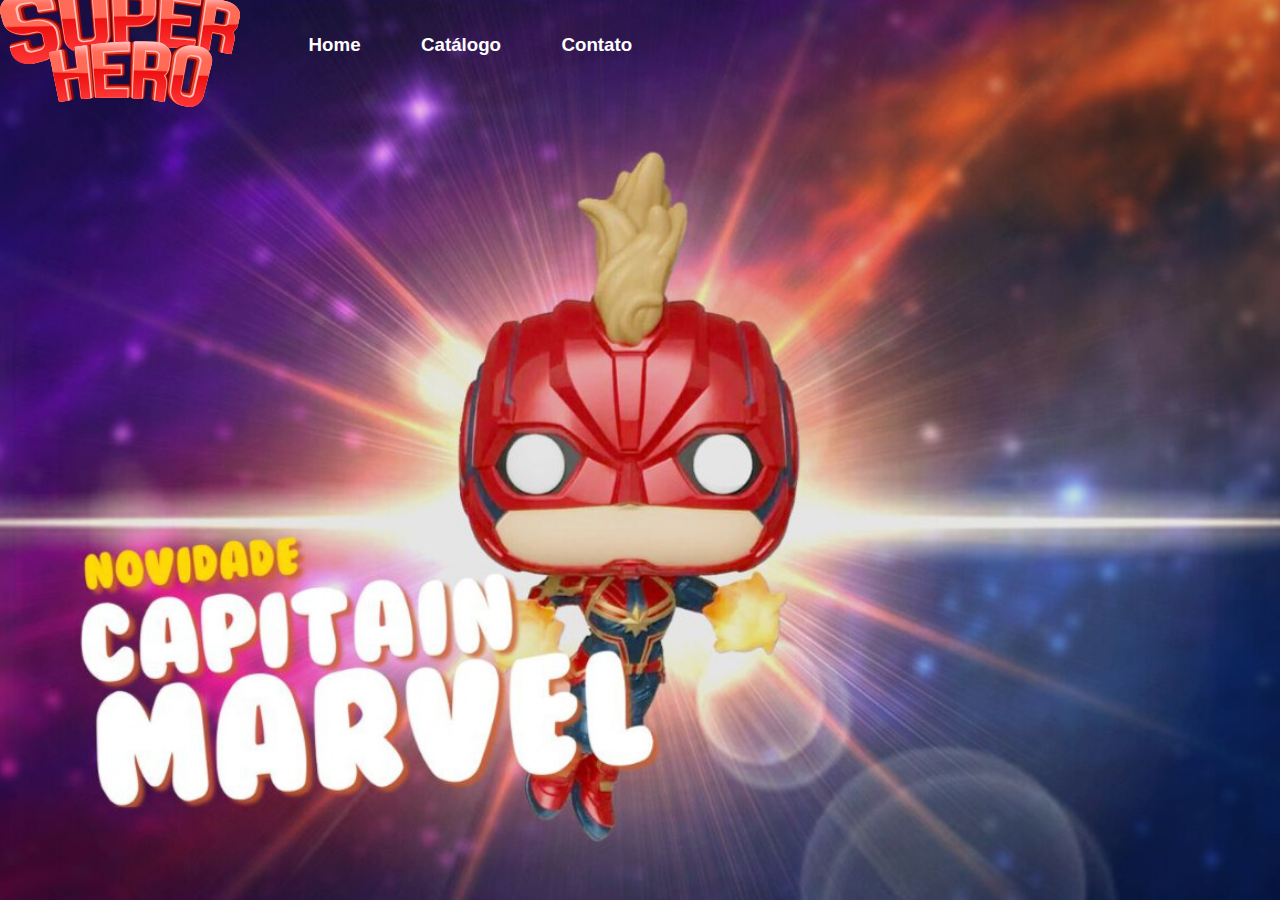
==== catalog.html @ 85f0315f "primeiro commit" ====
<!DOCTYPE html>
<html lang="pt-br">
<head>
    <meta charset="UTF-8">
    <meta http-equiv="X-UA-Compatible" content="IE=edge">
    <meta name="viewport" content="width=device-width, initial-scale=1.0">
    <link rel="stylesheet" href="/styles/styles.css"/>
    <title>Document</title>
</head>
<body>
    <header class="header">

        <a href="/index.html">
            <img class="logo" src="/img/logo.png"/>
        </a>

        <div class="menuprincipal">
    
            <a href="/index.html" class="linkstyle">
                <h3>Home</h3> 
            </a>

            <a href="/catalog.html" class="linkstyle">
                <h3>Catálogo</h3>
            </a>

            <a href="/contact.html" class="linkstyle">
                <h3>Contato</h3>
            </a>

        </div>

    </header>
    
    <main>
        <section id="firstsectioncatalog">

        </section>
    </main>
</body>
</html>
---- styles/styles.css ----
*{
    margin: 0;
    padding: 0;
    font-family: 'Lucida Sans', 'Lucida Sans Regular', 'Lucida Grande', 'Lucida Sans Unicode', Geneva, Verdana, sans-serif;
}

#principal{
    height: fit-content;
    min-height: 100vh;
}

#firstsectionhome{
    height: 100vh;
    background-image: url("/img/header.jpg");
    background-position: top;
    background-size: cover;
}

.header{
    display: flex;
    width: 100%;
    height: 10vh;
    position: absolute;
    align-items: center;
}

.menuprincipal{
    display: flex;
    width: 30%;
    margin-left: 3%;
    justify-content: space-around;
}

.logo{
    display: flex;
}

.linkstyle{
    color: white;
    text-decoration: none;
}






#firstsectioncatalog{
    height: 100vh;
    background-image: url("/img/headercatalog.jpg");
    background-position: top;
    background-size: cover;
}

#firstsectioncontact{
    height: 100vh;
    background-image: url("/img/headercontato.jpg");
    background-position: top;
    background-size: cover;
}
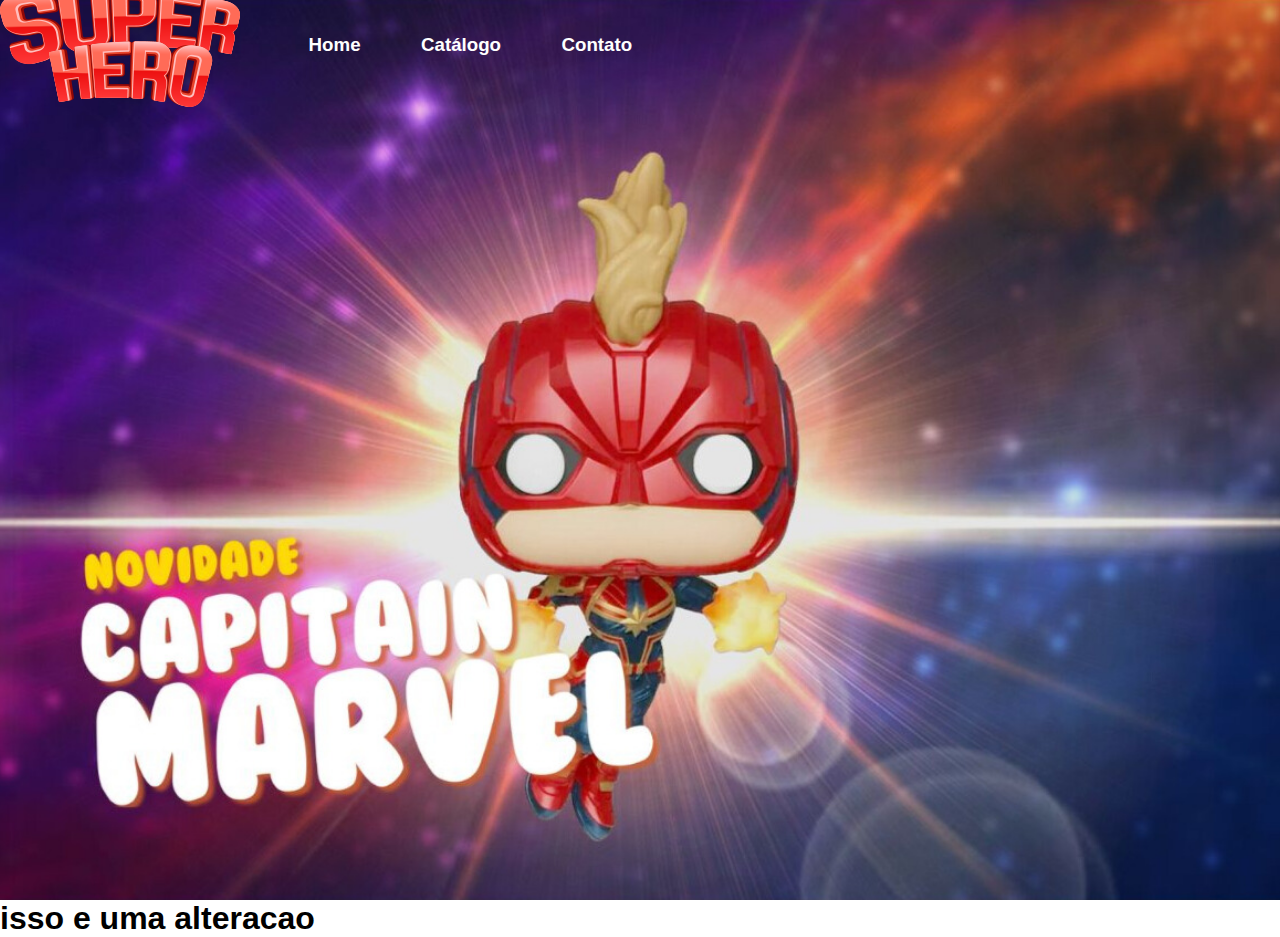
==== commit cb9ad76c: "comecando desafio" ====
--- a/catalog.html
+++ b/catalog.html
@@ -37,5 +37,9 @@
 
         </section>
     </main>
+
+    <footer>
+        <h1>isso e uma alteracao</h1>
+    </footer>
 </body>
 </html>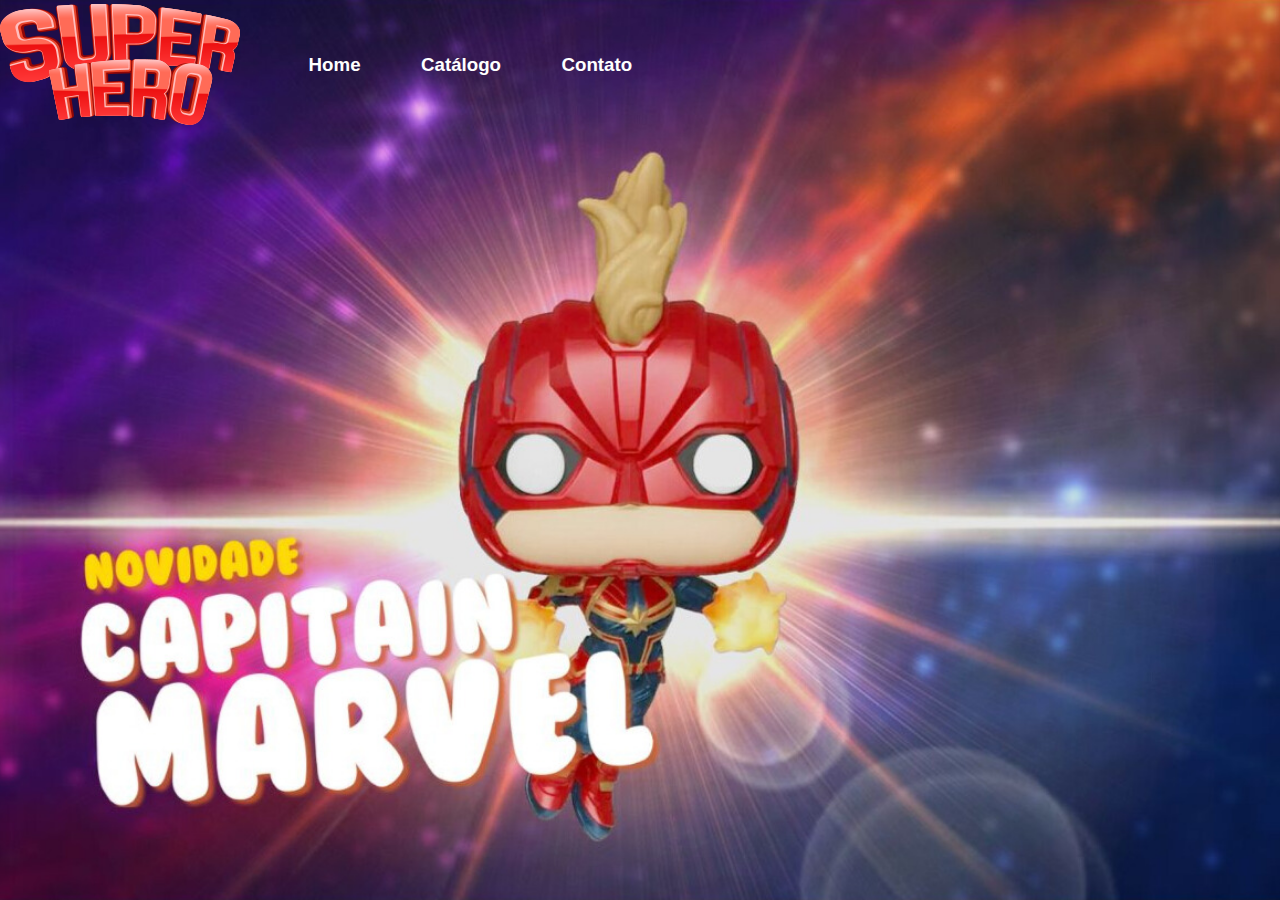
==== commit 36996523: "logo-final" ====
--- a/catalog.html
+++ b/catalog.html
@@ -4,7 +4,9 @@
     <meta charset="UTF-8">
     <meta http-equiv="X-UA-Compatible" content="IE=edge">
     <meta name="viewport" content="width=device-width, initial-scale=1.0">
-    <link rel="stylesheet" href="/styles/styles.css"/>
+    <link rel="stylesheet" href="/styles/global.css"/>
+    <link rel="stylesheet" href="/styles/catalog.css"/>
+    <link rel="stylesheet" href="/styles/menu.css"/>
     <title>Document</title>
 </head>
 <body>
@@ -16,15 +18,15 @@
 
         <div class="menuprincipal">
     
-            <a href="/index.html" class="linkstyle">
+            <a href="/index.html">
                 <h3>Home</h3> 
             </a>
 
-            <a href="/catalog.html" class="linkstyle">
+            <a href="/catalog.html">
                 <h3>Catálogo</h3>
             </a>
 
-            <a href="/contact.html" class="linkstyle">
+            <a href="/contact.html">
                 <h3>Contato</h3>
             </a>
 
@@ -37,9 +39,5 @@
 
         </section>
     </main>
-
-    <footer>
-        <h1>isso e uma alteracao</h1>
-    </footer>
 </body>
 </html>--- a/styles/global.css
+++ b/styles/global.css
@@ -0,0 +1,5 @@
+*{
+    margin: 0;
+    padding: 0;
+    font-family: 'Lucida Sans', 'Lucida Sans Regular', 'Lucida Grande', 'Lucida Sans Unicode', Geneva, Verdana, sans-serif;
+}
--- a/styles/catalog.css
+++ b/styles/catalog.css
@@ -0,0 +1,7 @@
+
+#firstsectioncatalog{
+    height: 100vh;
+    background-image: url("/img/headercatalog.jpg");
+    background-position: top;
+    background-size: cover;
+}
--- a/styles/menu.css
+++ b/styles/menu.css
@@ -0,0 +1,26 @@
+.header{
+    display: flex;
+    width: 100%;
+    height: 10vh;
+    position: absolute;
+    align-items: center;
+    padding-top: 20px;
+}
+
+.menuprincipal{
+    display: flex;
+    width: 30%;
+    margin-left: 3%;
+    justify-content: space-around;
+}
+
+.menuprincipal a{
+    color: white;
+    text-decoration: none;
+}
+
+.logo{
+    width: 100%;
+    max-width: 100%;
+}
+
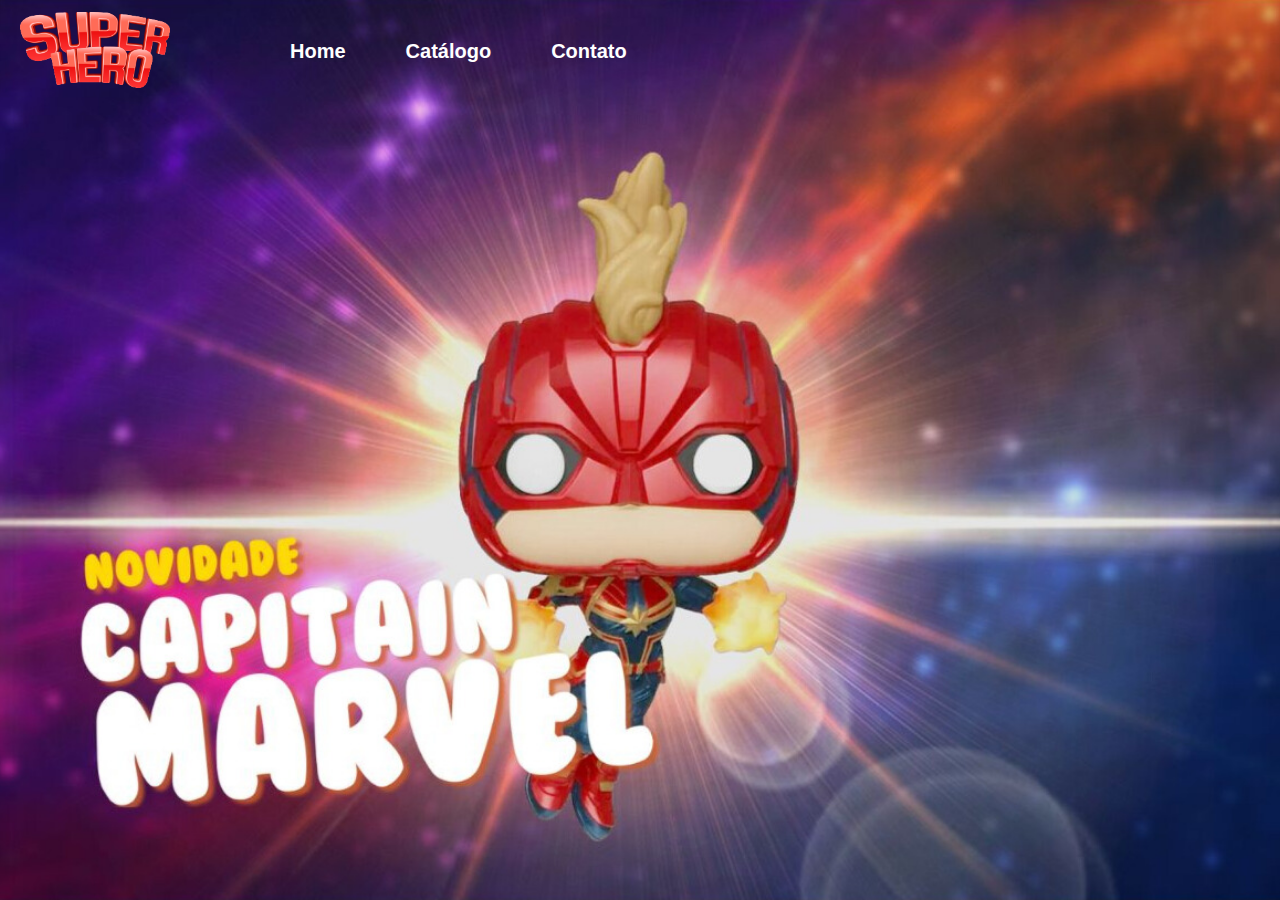
==== commit 5f878a3a: "novo formato" ====
--- a/catalog.html
+++ b/catalog.html
@@ -7,31 +7,31 @@
     <link rel="stylesheet" href="/styles/global.css"/>
     <link rel="stylesheet" href="/styles/catalog.css"/>
     <link rel="stylesheet" href="/styles/menu.css"/>
-    <title>Document</title>
+    <title>Catálogo</title>
 </head>
 <body>
     <header class="header">
-
-        <a href="/index.html">
-            <img class="logo" src="/img/logo.png"/>
-        </a>
-
-        <div class="menuprincipal">
+        <nav>
+            <ul>
+                <a title="Página Inicial" id="logo" href="/index.html">
+                    <li>
+                        <img class="logo" title="Logotipo" alt="Logotipo" src="/img/logo.png"/>
+                    </li>
+                </a>
     
-            <a href="/index.html">
-                <h3>Home</h3> 
-            </a>
-
-            <a href="/catalog.html">
-                <h3>Catálogo</h3>
-            </a>
-
-            <a href="/contact.html">
-                <h3>Contato</h3>
-            </a>
-
-        </div>
-
+                <a title="Página Inicial" href="/index.html">
+                    <li>Home</li> 
+                </a>
+    
+                <a title="Catálogo" href="/catalog.html">
+                    <li>Catálogo</li>
+                </a>
+    
+                <a title="Contato" href="/contact.html">
+                    <li>Contato</li>
+                </a>
+            </ul>
+        </nav>  
     </header>
     
     <main>
--- a/styles/menu.css
+++ b/styles/menu.css
@@ -1,26 +1,32 @@
 .header{
-    display: flex;
     width: 100%;
     height: 10vh;
     position: absolute;
-    align-items: center;
-    padding-top: 20px;
 }
 
-.menuprincipal{
+.header ul{
+    list-style: none;
+    padding: 10px 20px;
     display: flex;
-    width: 30%;
-    margin-left: 3%;
-    justify-content: space-around;
+    align-items: center;
+    gap: 60px;
 }
 
-.menuprincipal a{
-    color: white;
+.header li{
+    font-size: 20px;
+    font-weight: bold;
+
+}
+
+.header a{
+    color: #fff;
     text-decoration: none;
 }
 
-.logo{
-    width: 100%;
-    max-width: 100%;
+#logo{
+    margin-right: 60px;
 }
 
+#logo img{
+    max-width: 150px;
+}
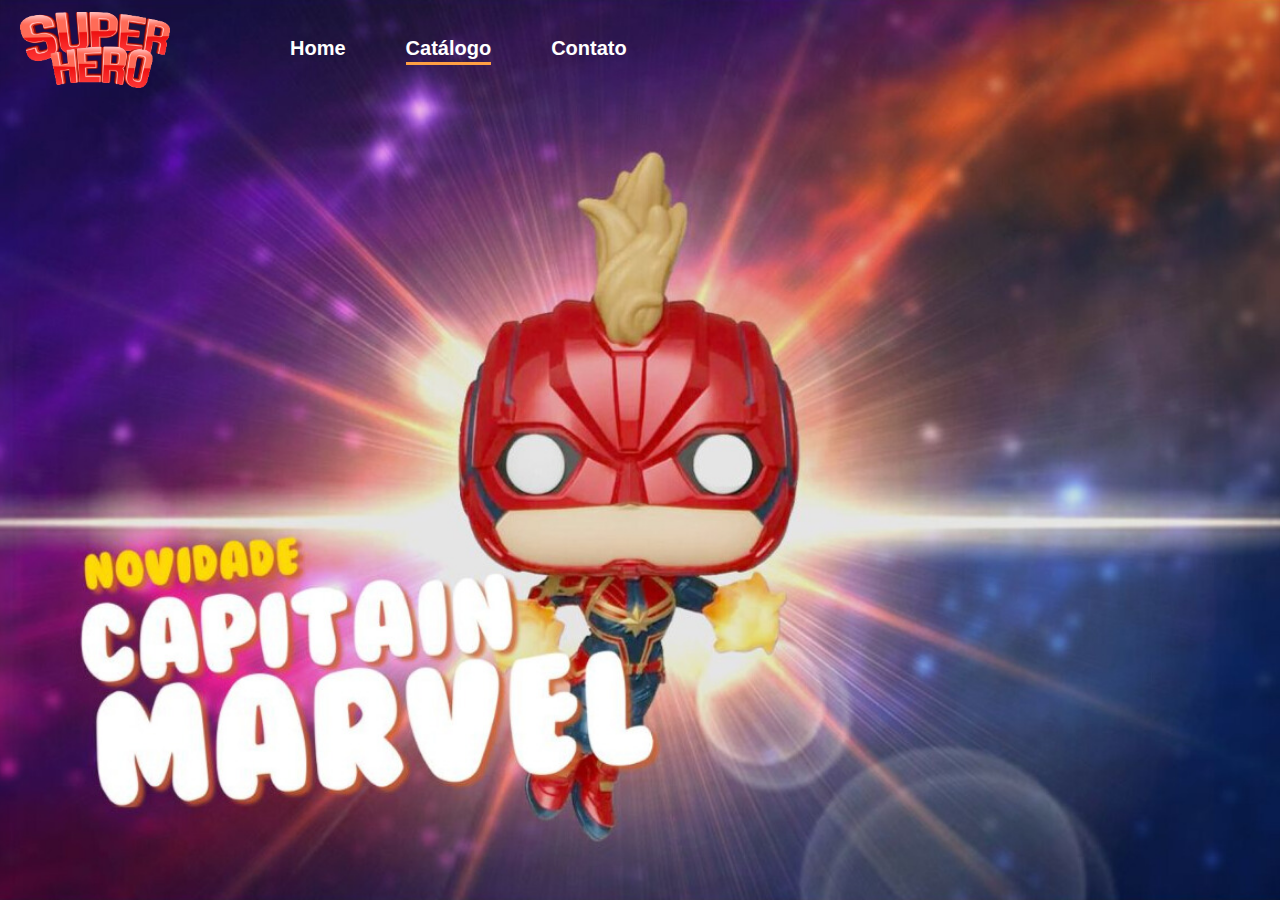
==== commit 1fdc0299: "novo underline" ====
--- a/catalog.html
+++ b/catalog.html
@@ -15,23 +15,26 @@
             <ul>
                 <a title="Página Inicial" id="logo" href="/index.html">
                     <li>
-                        <img class="logo" title="Logotipo" alt="Logotipo" src="/img/logo.png"/>
+                        <img title="Logotipo" alt="Logotipo" src="/img/logo.png"/>
                     </li>
                 </a>
     
                 <a title="Página Inicial" href="/index.html">
                     <li>Home</li> 
+                    <hr class="underline"/>
                 </a>
     
                 <a title="Catálogo" href="/catalog.html">
                     <li>Catálogo</li>
+                    <hr class="underline ativo"/>
                 </a>
     
                 <a title="Contato" href="/contact.html">
                     <li>Contato</li>
+                    <hr class="underline"/>
                 </a>
             </ul>
-        </nav>  
+        </nav>    
     </header>
     
     <main>
--- a/styles/global.css
+++ b/styles/global.css
@@ -3,3 +3,10 @@
     padding: 0;
     font-family: 'Lucida Sans', 'Lucida Sans Regular', 'Lucida Grande', 'Lucida Sans Unicode', Geneva, Verdana, sans-serif;
 }
+
+.underline{
+    height: 3px;
+    background-color: #ff9f43;
+    margin-top: 2px;
+    border: 0;
+}--- a/styles/menu.css
+++ b/styles/menu.css
@@ -23,6 +23,18 @@
     text-decoration: none;
 }
 
+.header a .underline{
+    opacity: 0;
+}
+
+.header a:hover .underline{
+    opacity: 1;
+}
+
+.header .underline.ativo{
+    opacity: 1 !important;
+}
+
 #logo{
     margin-right: 60px;
 }
@@ -30,3 +42,4 @@
 #logo img{
     max-width: 150px;
 }
+
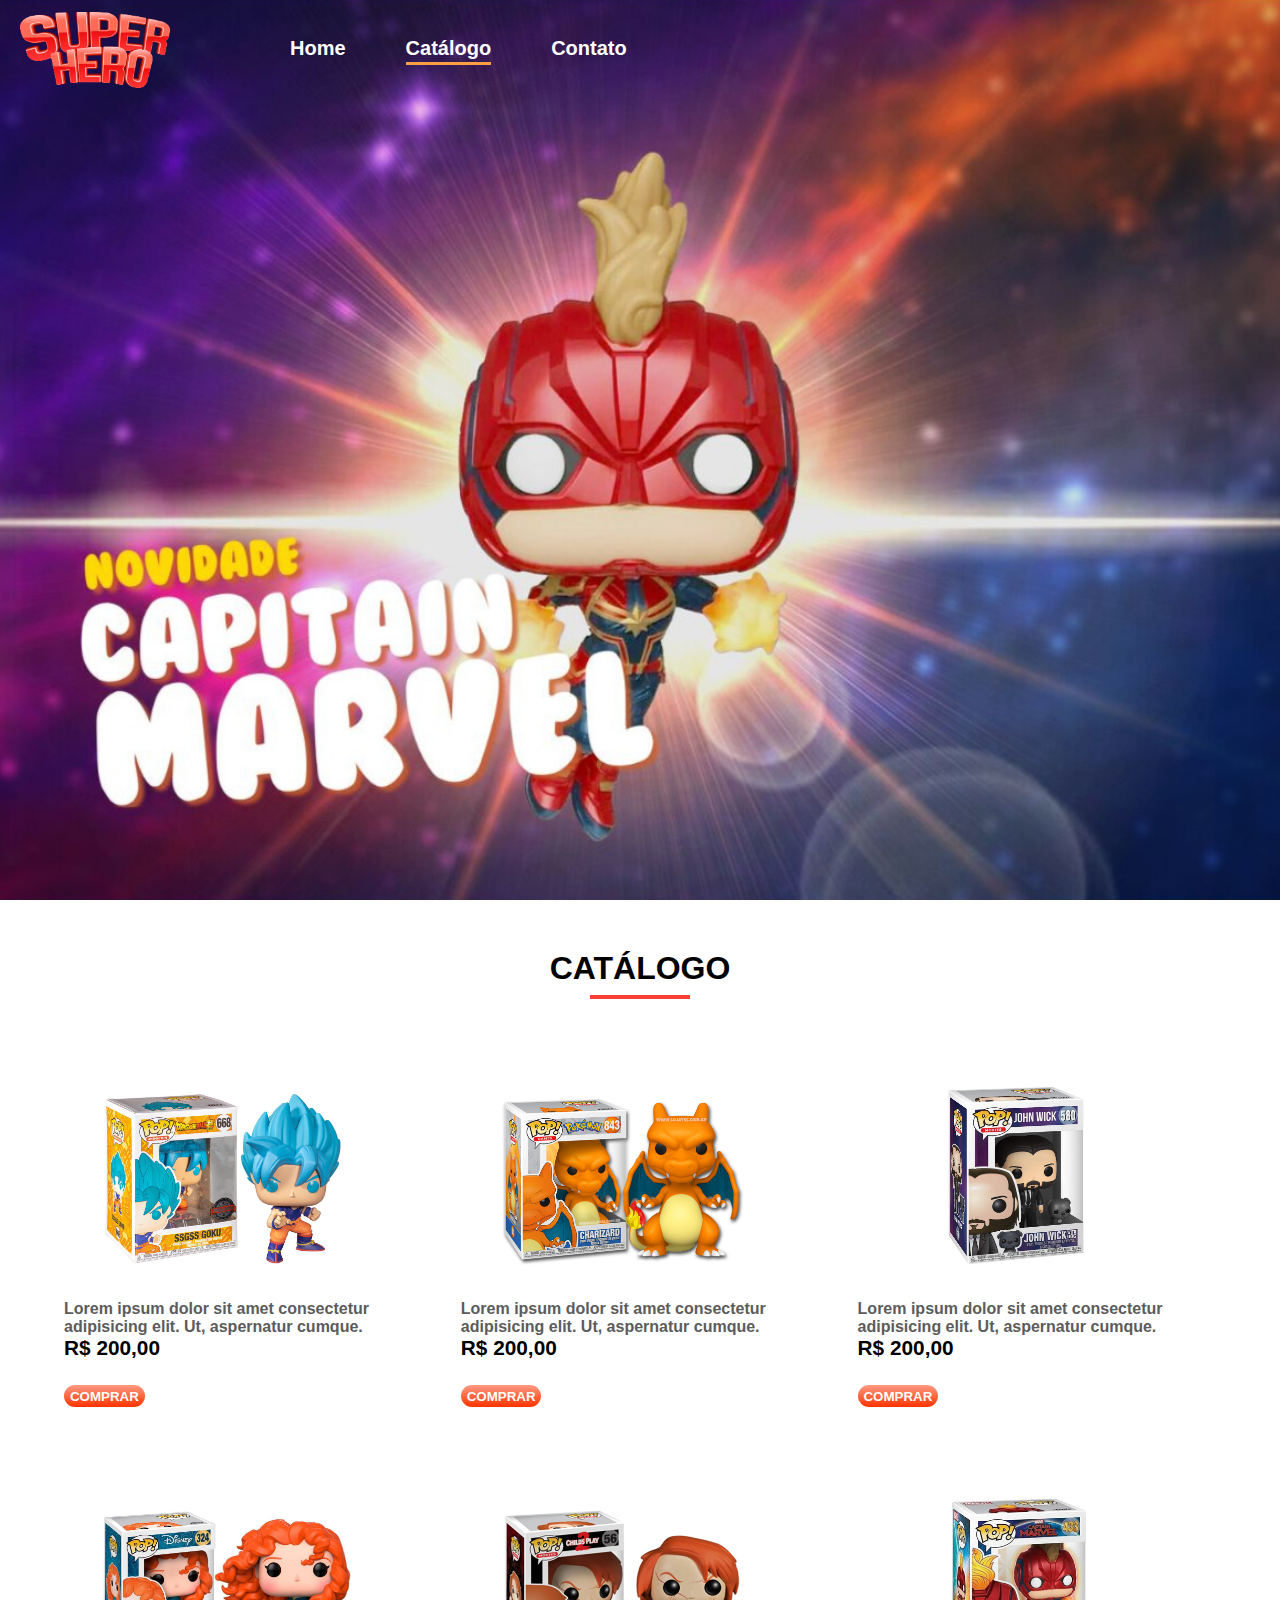
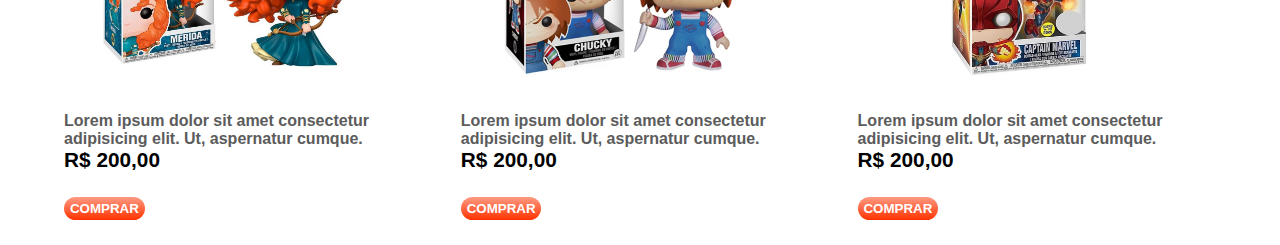
==== commit 54dce149: "desafio final - completo" ====
--- a/catalog.html
+++ b/catalog.html
@@ -1,46 +1,166 @@
 <!DOCTYPE html>
 <html lang="pt-br">
-<head>
-    <meta charset="UTF-8">
-    <meta http-equiv="X-UA-Compatible" content="IE=edge">
-    <meta name="viewport" content="width=device-width, initial-scale=1.0">
-    <link rel="stylesheet" href="/styles/global.css"/>
-    <link rel="stylesheet" href="/styles/catalog.css"/>
-    <link rel="stylesheet" href="/styles/menu.css"/>
-    <title>Catálogo</title>
-</head>
-<body>
-    <header class="header">
-        <nav>
-            <ul>
-                <a title="Página Inicial" id="logo" href="/index.html">
-                    <li>
-                        <img title="Logotipo" alt="Logotipo" src="/img/logo.png"/>
-                    </li>
-                </a>
-    
-                <a title="Página Inicial" href="/index.html">
-                    <li>Home</li> 
-                    <hr class="underline"/>
-                </a>
-    
-                <a title="Catálogo" href="/catalog.html">
-                    <li>Catálogo</li>
-                    <hr class="underline ativo"/>
-                </a>
-    
-                <a title="Contato" href="/contact.html">
-                    <li>Contato</li>
-                    <hr class="underline"/>
-                </a>
-            </ul>
-        </nav>    
-    </header>
-    
-    <main>
-        <section id="firstsectioncatalog">
+    <head>
+        <meta charset="UTF-8" />
+        <meta http-equiv="X-UA-Compatible" content="IE=edge" />
+        <meta name="viewport" content="width=device-width, initial-scale=1.0" />
+        <link rel="stylesheet" href="./styles/global.css" />
+        <link rel="stylesheet" href="./styles/catalog.css" />
+        <link rel="stylesheet" href="./styles/menu.css" />
+        <title>Catálogo</title>
+    </head>
+    <body>
+        <header class="header">
+            <nav>
+                <ul>
+                    <a title="Página Inicial" id="logo" href="./index.html">
+                        <li>
+                            <img
+                                title="Logotipo"
+                                alt="Logotipo"
+                                src="./img/logo.png"
+                            />
+                        </li>
+                    </a>
 
-        </section>
-    </main>
-</body>
-</html>+                    <a title="Página Inicial" href="./index.html">
+                        <li>Home</li>
+                        <hr class="underline" />
+                    </a>
+
+                    <a title="Catálogo" href="./catalog.html">
+                        <li>Catálogo</li>
+                        <hr class="underline ativo" />
+                    </a>
+
+                    <a title="Contato" href="./contact.html">
+                        <li>Contato</li>
+                        <hr class="underline" />
+                    </a>
+                </ul>
+            </nav>
+        </header>
+
+        <main>
+            <section id="firstsectioncatalog"></section>
+
+            <section id="lastSectionCatalog">
+                <div id="catalogtitle">
+                    <h1>CATÁLOGO</h1>
+                    <hr class="underline" />
+                </div>
+
+                <div id="grid">
+                    <div class="cardCatalog">
+                        <div class="cardUp">
+                            <img
+                                class="cardImg"
+                                src="./img/goku.jpg"
+                                title="Goku Super Sayajin Blue"
+                                alt="Goku Super Sayajin Blue"
+                            />
+                        </div>
+                        <div class="cardDown">
+                            <p>
+                                Lorem ipsum dolor sit amet consectetur
+                                adipisicing elit. Ut, aspernatur cumque.
+                            </p>
+                            <p class="price">R$ 200,00</p>
+                            <button class="botao">COMPRAR</button>
+                        </div>
+                    </div>
+                    <div class="cardCatalog">
+                        <div class="cardUp">
+                            <img
+                                class="cardImg"
+                                src="./img/charizard.jpg"
+                                title="Charizard"
+                                alt="Charizard"
+                            />
+                        </div>
+                        <div class="cardDown">
+                            <p>
+                                Lorem ipsum dolor sit amet consectetur
+                                adipisicing elit. Ut, aspernatur cumque.
+                            </p>
+                            <p class="price">R$ 200,00</p>
+                            <button class="botao">COMPRAR</button>
+                        </div>
+                    </div>
+                    <div class="cardCatalog">
+                        <div class="cardUp">
+                            <img
+                                class="cardImg"
+                                src="./img/johnwick.jpg"
+                                title="John Wick"
+                                alt="John Wick"
+                            />
+                        </div>
+                        <div class="cardDown">
+                            <p>
+                                Lorem ipsum dolor sit amet consectetur
+                                adipisicing elit. Ut, aspernatur cumque.
+                            </p>
+                            <p class="price">R$ 200,00</p>
+                            <button class="botao">COMPRAR</button>
+                        </div>
+                    </div>
+                    <div class="cardCatalog">
+                        <div class="cardUp">
+                            <img
+                                class="cardImg"
+                                src="./img/brave.jpg"
+                                title="Merida"
+                                alt="Merida"
+                            />
+                        </div>
+                        <div class="cardDown">
+                            <p>
+                                Lorem ipsum dolor sit amet consectetur
+                                adipisicing elit. Ut, aspernatur cumque.
+                            </p>
+                            <p class="price">R$ 200,00</p>
+                            <button class="botao">COMPRAR</button>
+                        </div>
+                    </div>
+                    <div class="cardCatalog">
+                        <div class="cardUp">
+                            <img
+                                class="cardImg"
+                                src="./img/chucky.jpg"
+                                title="Chucky"
+                                alt="Chucky"
+                            />
+                        </div>
+                        <div class="cardDown">
+                            <p>
+                                Lorem ipsum dolor sit amet consectetur
+                                adipisicing elit. Ut, aspernatur cumque.
+                            </p>
+                            <p class="price">R$ 200,00</p>
+                            <button class="botao">COMPRAR</button>
+                        </div>
+                    </div>
+                    <div class="cardCatalog">
+                        <div class="cardUp">
+                            <img
+                                class="cardImg"
+                                src="./img/capitamarvel.jpg"
+                                title="Captain Marvel"
+                                alt="Captain Marvel"
+                            />
+                        </div>
+                        <div class="cardDown">
+                            <p>
+                                Lorem ipsum dolor sit amet consectetur
+                                adipisicing elit. Ut, aspernatur cumque.
+                            </p>
+                            <p class="price">R$ 200,00</p>
+                            <button class="botao">COMPRAR</button>
+                        </div>
+                    </div>
+                </div>
+            </section>
+        </main>
+    </body>
+</html>
--- a/styles/global.css
+++ b/styles/global.css
@@ -1,12 +1,49 @@
-*{
+* {
     margin: 0;
     padding: 0;
-    font-family: 'Lucida Sans', 'Lucida Sans Regular', 'Lucida Grande', 'Lucida Sans Unicode', Geneva, Verdana, sans-serif;
+    box-sizing: border-box;
+    font-family: "Lucida Sans", "Lucida Sans Regular", "Lucida Grande",
+        "Lucida Sans Unicode", Geneva, Verdana, sans-serif;
 }
 
-.underline{
+.underline {
     height: 3px;
     background-color: #ff9f43;
     margin-top: 2px;
     border: 0;
-}+}
+
+.margin-tb-10 {
+    margin: 10px 0;
+}
+
+.botao {
+    background: rgb(255, 155, 131);
+    background: -moz-linear-gradient(
+        180deg,
+        rgba(255, 155, 131, 1) 0%,
+        rgba(255, 50, 0, 1) 100%
+    );
+    background: -webkit-linear-gradient(
+        180deg,
+        rgba(255, 155, 131, 1) 0%,
+        rgba(255, 50, 0, 1) 100%
+    );
+    background: linear-gradient(
+        180deg,
+        rgba(255, 155, 131, 1) 0%,
+        rgba(255, 50, 0, 1) 100%
+    );
+
+    -webkit-box-shadow: 0px 0px 20px -1px rgba(0, 0, 0, 1);
+    -moz-box-shadow: 0px 0px 20px -1px rgba(0, 0, 0, 1);
+    box-shadow: 0px 0px 20px -1px rgba(0, 0, 0, 1);
+
+    filter: progid:DXImageTransform.Microsoft.gradient(startColorstr="#ff9b83",endColorstr="#ff3200",GradientType=1);
+    border: 0;
+    padding: 18px 30px;
+    border-radius: 17px;
+    margin-top: 25px;
+    color: #fff;
+    font-weight: 900;
+}
--- a/styles/catalog.css
+++ b/styles/catalog.css
@@ -1,7 +1,78 @@
-
-#firstsectioncatalog{
+#firstsectioncatalog {
     height: 100vh;
-    background-image: url("/img/headercatalog.jpg");
+    background-image: url("../img/headercatalog.jpg");
     background-position: top;
     background-size: cover;
 }
+
+#catalogtitle {
+    text-align: center;
+    font-size: 1em;
+    font-weight: 800;
+    padding: 50px 0 50px 0;
+}
+
+#catalogtitle .underline {
+    margin: 8px auto 0 auto;
+    height: 4px;
+    width: 100px;
+    background-color: #ff3f34;
+}
+
+#lastSectionCatalog {
+    height: 85vh;
+    width: 100%;
+}
+
+#grid {
+    display: grid;
+    min-height: 85vh;
+    align-items: center;
+    justify-content: center;
+    margin: 0 5%;
+    grid-template-columns: 28vw 28vw 28vw;
+    grid-template-rows: 28vw 28vw;
+    row-gap: 6vh;
+    column-gap: 3vw;
+    padding-bottom: 2%;
+}
+
+.cardCatalog {
+    display: flex;
+    flex-direction: column;
+    justify-content: center;
+    align-items: center;
+    height: 100%;
+    width: 90%;
+}
+
+.cardUp {
+    height: 70%;
+}
+
+.cardDown {
+    height: 30%;
+    width: 100%;
+    display: flex;
+    flex-direction: column;
+    font-weight: 600;
+    color: #5c5c5c;
+    justify-content: space-evenly;
+}
+
+.price {
+    font-weight: 800;
+    color: black;
+    font-size: 1.3em;
+}
+
+.cardImg {
+    height: 100%;
+}
+
+.botao {
+    width: 25%;
+    height: 4vh;
+    padding: 0;
+    box-shadow: none;
+}
--- a/styles/menu.css
+++ b/styles/menu.css
@@ -1,10 +1,10 @@
-.header{
+.header {
     width: 100%;
     height: 10vh;
     position: absolute;
 }
 
-.header ul{
+.header ul {
     list-style: none;
     padding: 10px 20px;
     display: flex;
@@ -12,34 +12,32 @@
     gap: 60px;
 }
 
-.header li{
+.header li {
     font-size: 20px;
     font-weight: bold;
-
 }
 
-.header a{
+.header a {
     color: #fff;
     text-decoration: none;
 }
 
-.header a .underline{
+.header a .underline {
     opacity: 0;
 }
 
-.header a:hover .underline{
+.header a:hover .underline {
     opacity: 1;
 }
 
-.header .underline.ativo{
+.header .underline.ativo {
     opacity: 1 !important;
 }
 
-#logo{
+#logo {
     margin-right: 60px;
 }
 
-#logo img{
+#logo img {
     max-width: 150px;
 }
-
